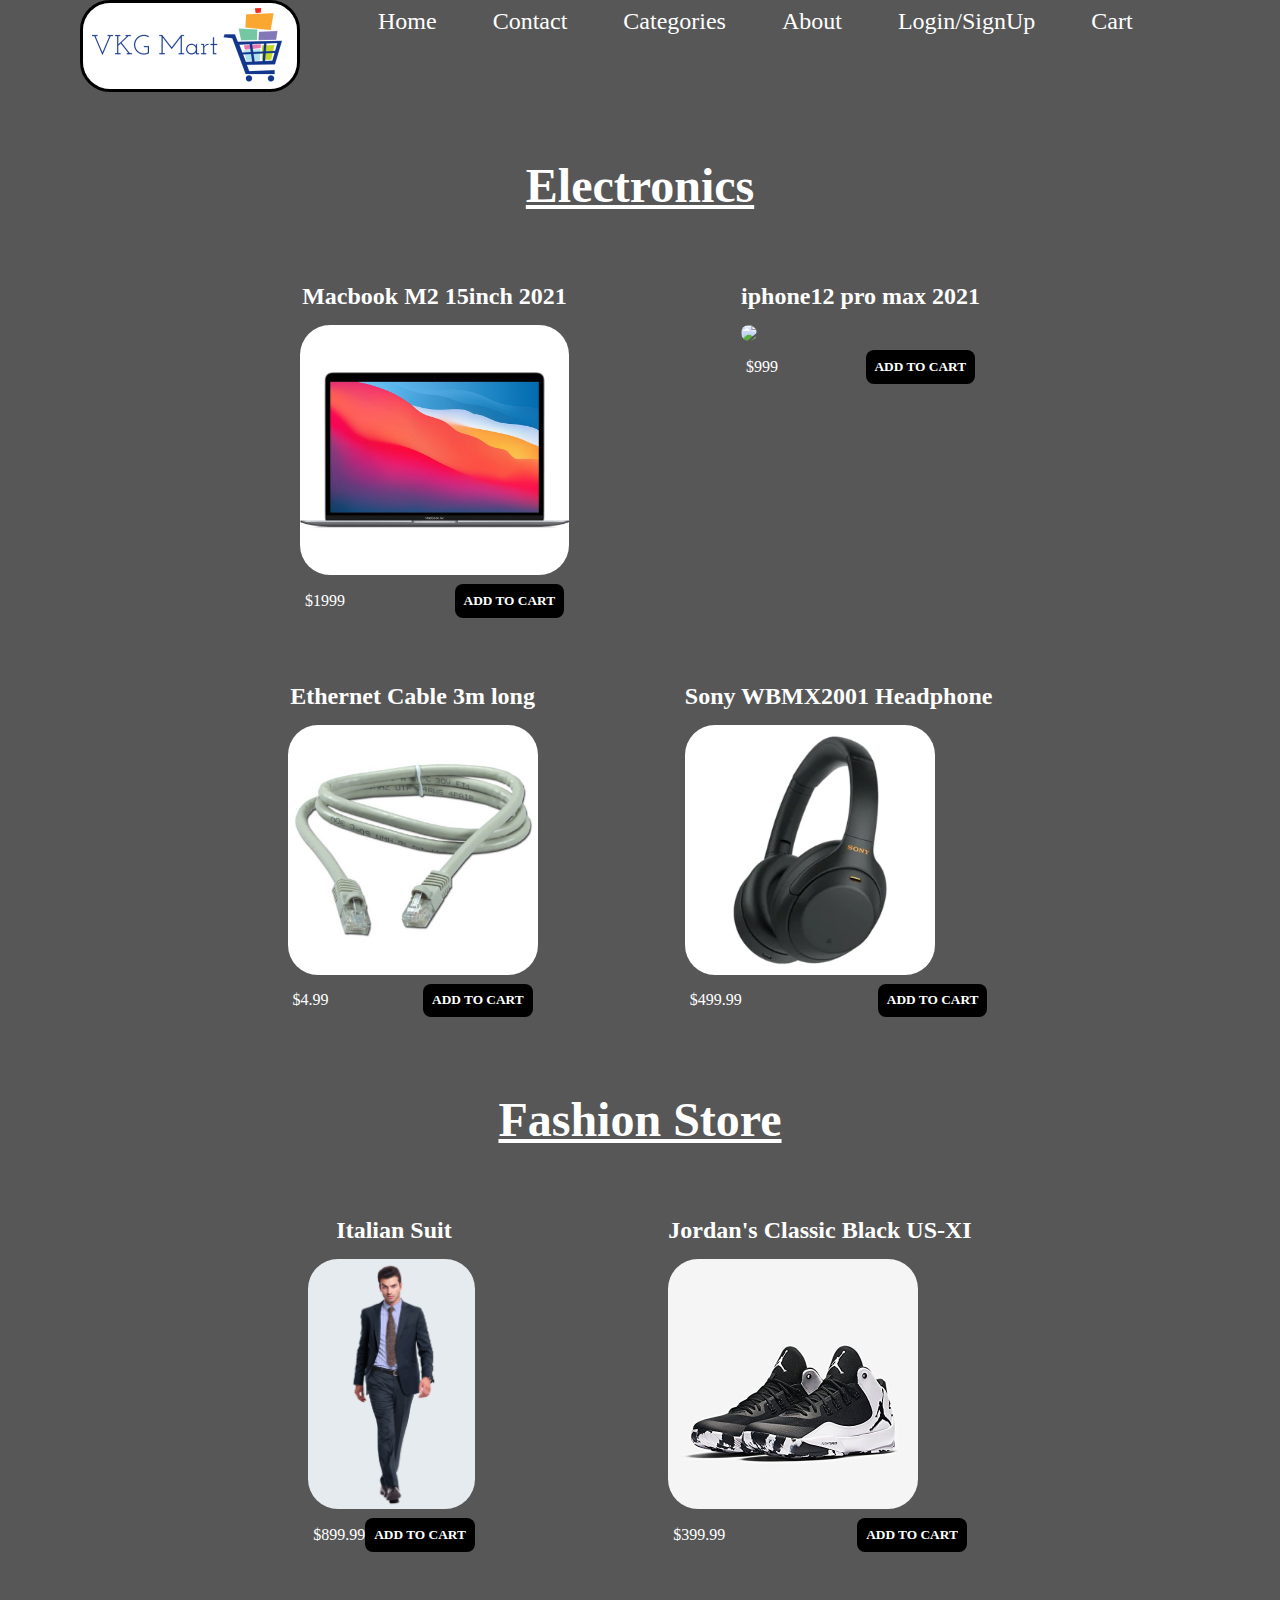
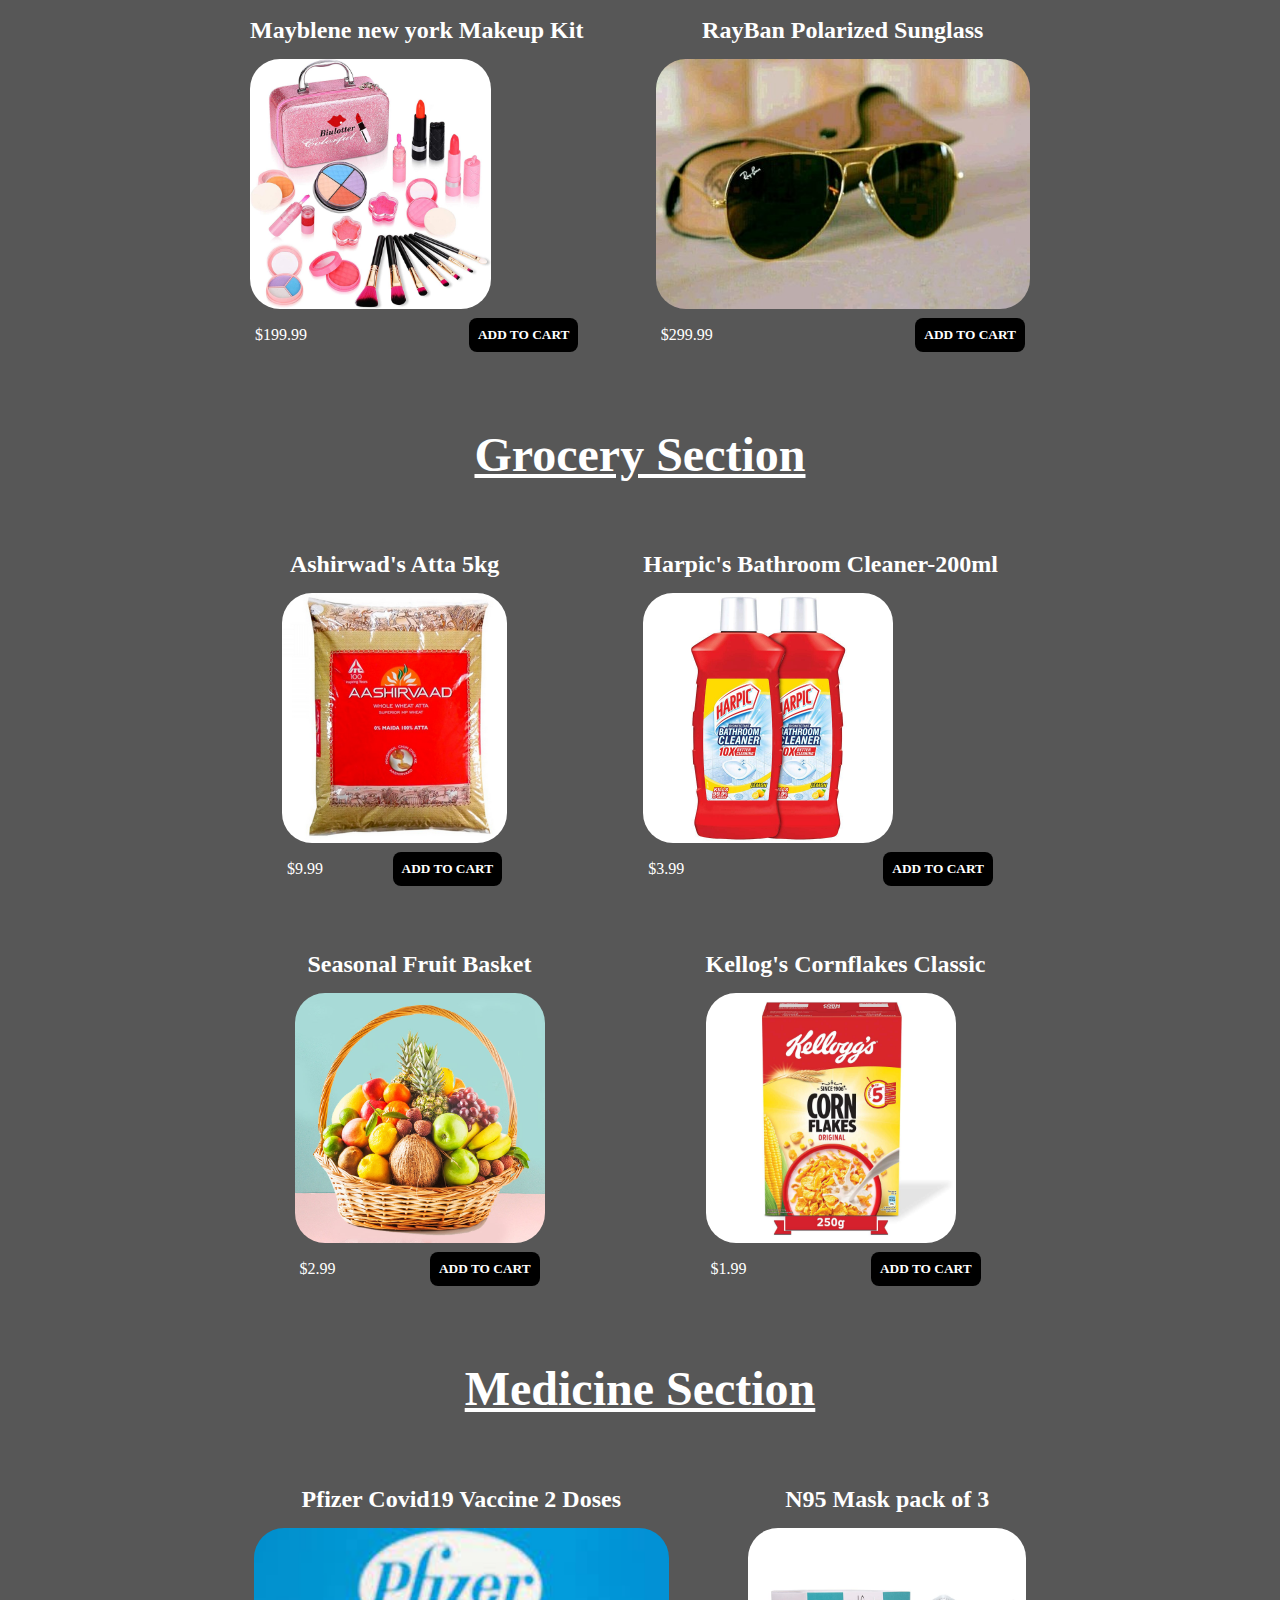
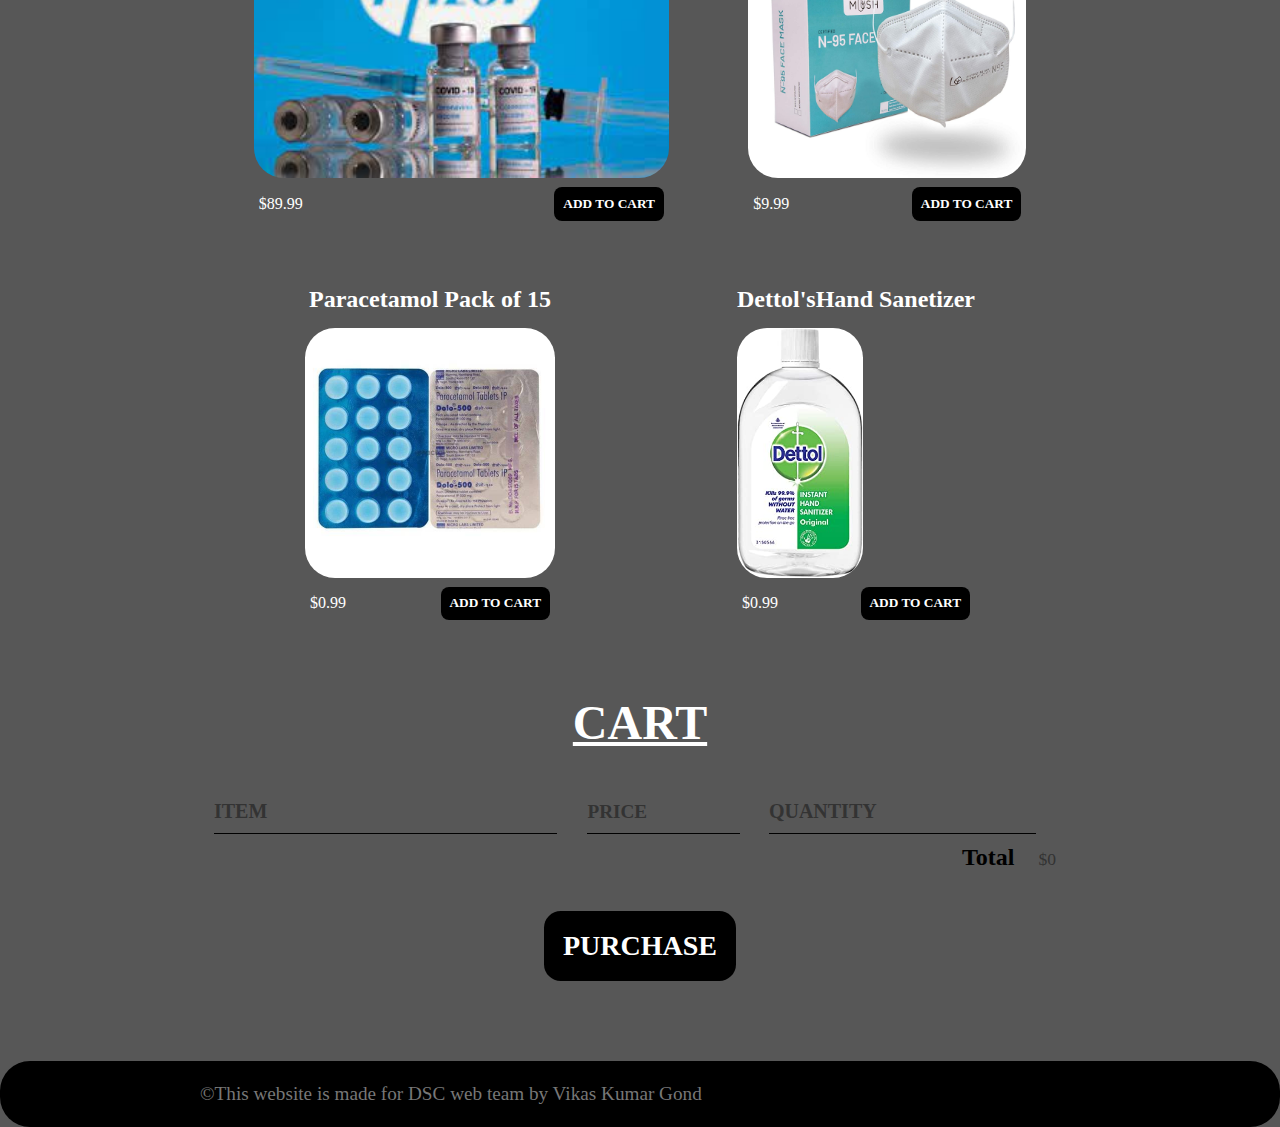
==== Cart.html @ 49317fe2 "Add files via upload" ====
<!DOCTYPE html>
<html lang="en">
<head>
    <meta charset="UTF-8">
    <meta http-equiv="X-UA-Compatible" content="IE=edge">
    <meta name="viewport" content="width=device-width, initial-scale=1.0">
    <title>Cart</title>
    <link rel="stylesheet" href="css/cart.css">
    <link rel="stylesheet" href="css/style.css">
    <link rel="shortcut icon" type="image/x-icon" href="images/logo.png" />
    <script src="js/app.js"></script>
</head>
<body>
    <div class="page">
        
        <ul>
          <li><img class="img1x" src="images/logo.png" alt="logo"></li>
            <li><a href="index.html">Home</a></li>
            <li><a href="contact.html">Contact</a></li>
            <li><a href="categories.html">Categories</a></li>
            <li><a href="about.html">About</a></li>
            <li><a href="signup.html">Login/SignUp</a></li>
            <li><a href="Cart.html#cart1">Cart</a></li>
          </ul>

          <!-- Electronics Section  -->

    <section class="container content-section" id="elec">
        <h2 class="section-header">Electronics</h2>
        <div class="shop-items">
            <div class="shop-item">
                <span class="shop-item-title">Macbook M2 15inch 2021</span>
                <img class="shop-item-image" src="images/Electronics/macbook.jpg">
                <div class="shop-item-details">
                    <span class="shop-item-price">$1999</span>
                    <button class="btn btn-primary shop-item-button" type="button">ADD TO CART</button>
                </div>
            </div>
            <div class="shop-item">
                <span class="shop-item-title">iphone12 pro max 2021</span>
                <img class="shop-item-image" src="Images/Electronics/iphone-12-pro-family-hero.jpg">
                <div class="shop-item-details">
                    <span class="shop-item-price">$999</span>
                    <button class="btn btn-primary shop-item-button"type="button">ADD TO CART</button>
                </div>
            </div>
            <div class="shop-item">
                <span class="shop-item-title">Ethernet Cable 3m long </span>
                <img class="shop-item-image" src="images/Electronics/Cat5-Cable-800x800.jpg">
                <div class="shop-item-details">
                    <span class="shop-item-price">$4.99</span>
                    <button class="btn btn-primary shop-item-button" type="button">ADD TO CART</button>
                </div>
            </div>
            <div class="shop-item">
                <span class="shop-item-title">Sony WBMX2001 Headphone </span>
                <img class="shop-item-image" src="images/Electronics/headphone.webp">
                <div class="shop-item-details">
                    <span class="shop-item-price">$499.99</span>
                    <button class="btn btn-primary shop-item-button" type="button">ADD TO CART</button>
                </div>
            </div>
        </div>
    </section>

    <!-- Fashion Section  -->

    <section class="container content-section" id="fash">
        <h2 class="section-header">Fashion Store</h2>
        <div class="shop-items">
            <div class="shop-item">
                <span class="shop-item-title">Italian Suit</span>
                <img class="shop-item-image" src="images/Fashion/coat.jpg">
                <div class="shop-item-details">
                    <span class="shop-item-price">$899.99</span>
                    <button class="btn btn-primary shop-item-button" type="button">ADD TO CART</button>
                </div>
            </div>
            <div class="shop-item">
                <span class="shop-item-title">Jordan's Classic Black US-XI</span>
                <img class="shop-item-image" src="images/Fashion/shoes.jpg">
                <div class="shop-item-details">
                    <span class="shop-item-price">$399.99</span>
                    <button class="btn btn-primary shop-item-button"type="button">ADD TO CART</button>
                </div>
            </div>
            <div class="shop-item">
                <span class="shop-item-title">Mayblene new york Makeup Kit</span>
                <img class="shop-item-image" src="images/Fashion/makup.jpg">
                <div class="shop-item-details">
                    <span class="shop-item-price">$199.99</span>
                    <button class="btn btn-primary shop-item-button" type="button">ADD TO CART</button>
                </div>
            </div>
            <div class="shop-item">
                <span class="shop-item-title">RayBan Polarized Sunglass</span>
                <img class="shop-item-image" src="images/Fashion/sunglass.jpg">
                <div class="shop-item-details">
                    <span class="shop-item-price">$299.99</span>
                    <button class="btn btn-primary shop-item-button" type="button">ADD TO CART</button>
                </div>
            </div>
        </div>
    </section>

    <!-- Grocery Section  -->


    <section class="container content-section" id="groce">
        <h2 class="section-header">Grocery Section</h2>
        <div class="shop-items">
            <div class="shop-item">
                <span class="shop-item-title">Ashirwad's Atta 5kg</span>
                <img class="shop-item-image" src="images/Grocery/aashirvaad-atta-5-kg-500x500.png">
                <div class="shop-item-details">
                    <span class="shop-item-price">$9.99</span>
                    <button class="btn btn-primary shop-item-button" type="button">ADD TO CART</button>
                </div>
            </div>
            <div class="shop-item">
                <span class="shop-item-title">Harpic's Bathroom Cleaner-200ml</span>
                <img class="shop-item-image" src="images/Grocery/bathroom.jpg">
                <div class="shop-item-details">
                    <span class="shop-item-price">$3.99</span>
                    <button class="btn btn-primary shop-item-button"type="button">ADD TO CART</button>
                </div>
            </div>
            <div class="shop-item">
                <span class="shop-item-title">Seasonal Fruit Basket</span>
                <img class="shop-item-image" src="images/Grocery/fruitilicious-basket-9932240co.jpg">
                <div class="shop-item-details">
                    <span class="shop-item-price">$2.99</span>
                    <button class="btn btn-primary shop-item-button" type="button">ADD TO CART</button>
                </div>
            </div>
            <div class="shop-item">
                <span class="shop-item-title">Kellog's Cornflakes Classic</span>
                <img class="shop-item-image" src="images/Grocery/cornflakes.jpg">
                <div class="shop-item-details">
                    <span class="shop-item-price">$1.99</span>
                    <button class="btn btn-primary shop-item-button" type="button">ADD TO CART</button>
                </div>
            </div>
        </div>
    </section>

    <!-- Medicine Section  -->


    <section class="container content-section" id="med">
        <h2 class="section-header">Medicine Section</h2>
        <div class="shop-items">
            <div class="shop-item">
                <span class="shop-item-title">Pfizer Covid19 Vaccine 2 Doses</span>
                <img class="shop-item-image" src="images/Medicines/pfizer.jpg">
                <div class="shop-item-details">
                    <span class="shop-item-price">$89.99</span>
                    <button class="btn btn-primary shop-item-button" type="button">ADD TO CART</button>
                </div>
            </div>
            <div class="shop-item">
                <span class="shop-item-title">N95 Mask pack of 3</span>
                <img class="shop-item-image" src="images/Medicines/mask.jpg">
                <div class="shop-item-details">
                    <span class="shop-item-price">$9.99</span>
                    <button class="btn btn-primary shop-item-button"type="button">ADD TO CART</button>
                </div>
            </div>
            <div class="shop-item">
                <span class="shop-item-title">Paracetamol Pack of 15</span>
                <img class="shop-item-image" src="images/Medicines/paracetamol-tablets-500x500.jpg">
                <div class="shop-item-details">
                    <span class="shop-item-price">$0.99</span>
                    <button class="btn btn-primary shop-item-button" type="button">ADD TO CART</button>
                </div>
            </div>
            <div class="shop-item">
                <span class="shop-item-title">Dettol'sHand Sanetizer</span>
                <img class="shop-item-image" src="images/Medicines/Dettol.jpg">
                <div class="shop-item-details">
                    <span class="shop-item-price">$0.99</span>
                    <button class="btn btn-primary shop-item-button" type="button">ADD TO CART</button>
                </div>
            </div>
        </div>
    </section>
    <section class="container content-section " >
        <h2 class="section-header" id="cart1">CART</h2>
        <div class="cart-row">
            <span class="cart-item cart-header cart-column">ITEM</span>
            <span class="cart-price cart-header cart-column">PRICE</span>
            <span class="cart-quantity cart-header cart-column">QUANTITY</span>
        </div>
        <div class="cart-items">
        </div>
        <div class="cart-total">
            <strong class="cart-total-title">Total</strong>
            <span class="cart-total-price">$0</span>
        </div>
        <button class="btn btn-primary btn-purchase pur1" type="button">PURCHASE</button>
    </section>
    <footer>
        <p>&copy;This website is made for DSC web team by Vikas Kumar Gond</p>
    </footer>
      </div>
</body>
</html>
---- css/cart.css ----
/* @import url('https://fonts.googleapis.com/css?family=Raleway:300,400,700');
@import url("https://fonts.googleapis.com/css?family=Metal+Mania");

@font-face {
    font-family: "Booter - Zero Zero";
    src: url("Fonts/Booter - Zero Zero.woff") format("woff"),
         url("Fonts/Booter - Zero Zero.woff2") format("woff2");
    font-weight: normal;
    font-style: normal;
} */

* {
    box-sizing: border-box;
    font-family: Raleway;
    color: #777;
}

html, body {
    margin: 0;
    padding: 0;
    min-height: 100%;
}

.nav ul {
    margin: 0;
}

.nav li {
    display: inline;
}

.nav a {
    display: inline-block;
    padding: .5em;
    color: white;
    text-decoration: none;
}

.main-nav {
    text-align: center;
    font-size: 1.1em;
    font-weight: lighter;
    border-bottom: 1px solid rgba(255, 255, 255, .3)
}

.main-nav li {
    padding: 0 5%;
}

.nav a:hover {
    background-color: rgba(255, 255, 255, .3)
}

.main-header {
    background-color: rgba(0, 0, 0, .6);
    background-image: url("Images/Header Background.jpg");
    background-blend-mode: multiply;
    background-size: cover;
    padding-bottom: 30px;
}

.band-name {
    text-align: center;
    margin: 0;
    font-size: 4em;
    font-family: "Booter - Zero Zero";
    font-weight: normal;
    color: white;
}

.band-name-large {
    font-size: 8em;
}

.content-section {
    margin: 1em;
}

.container {
    max-width: 900px;
    margin: 0 auto;
    padding: 0 1.5em;
}
.section-header {

    font-weight: bolder;
    text-decoration: underline;
    color: white;
    text-align: center;
    font-size: 3em;
}

.about-band-image {
    float: left;
    height: 200px;
    width: 200px;
    margin: 15px;
    border-radius: 50%;
}

.main-footer {
    background-color: #56CCF2;
    color: white;
    padding: .25em 0;
}

.main-footer-container {
    display: flex;
    align-items: center;
}

.main-footer-container ul {
    flex-grow: 1;
    text-align: end;
}

.footer-nav li {
    padding: 0 .5em;
}

.footer-nav img {
    width: 30px;
    height: 30px;
}

.btn {
    text-align: center;
    vertical-align: middle;
    padding: .67em .67em;
    cursor: pointer;
}

.btn-header {
    margin: .5em 15% 2em 15%;
    color: white;
    border: 2px solid #2D9CDB;
    background-color: rgba(255, 255, 255, .1);
    border-radius: 0;
    font-size: 1.5em;
    font-weight: lighter;
    padding-left: 2em;
    padding-right: 2em;
}

.btn-header:hover {
    background-color: rgba(255, 255, 255, .3);
}

.btn-play {
    display: block;
    margin: 0 auto;
    color: #2D9CDB;
    font-size: 4em;
    border-radius: 50%;
    width: 100px;
    height: 100px;
    padding: 0;
    text-align: center;
}

.btn-primary {
    color: white;
    background-color:black;
    border: none;
    border-radius: .6em;
    font-weight: bold;
}

.btn-primary:hover {
    background-color: white;
    color: black;
    font-size: 1.2rem;
}
.pur1:hover{
    font-size: 3rem;
}

.tour-row {
    border-bottom: 1px solid black;
    padding-bottom: 1em;
    margin-bottom: 1em;
}

.tour-row:last-child {
    border: none;
}

.tour-item {
    display: inline-block;
    padding-right: .5em;
}

.tour-date {
    color: #555;
    width: 11%;
    font-weight: bold;
}

.tour-city {
    width: 24%;
}

.tour-arena {
    width: 42%;
}

.tour-btn {
    max-width: 19%;
}

.shop-item {
    margin: 30px;
}

.shop-item-title {
    display: block;
    width: 100%;
    text-align: center;
    font-weight: bold;
    font-size: 1.5em;
    color: white;
    margin-bottom: 15px;
}

.shop-item-image {
    height: 250px;
}

.shop-item-details {
    display: flex;
    align-items: center;
    padding: 5px;
}

.shop-item-price {
    flex-grow: 1;
    color: white;
}

.shop-items {
    display: flex;
    flex-wrap: wrap;
    justify-content: space-around;
}

.cart-header {
    font-weight: bold;
    font-size: 1.25em;
    color: #333;
}

.cart-column {
    display: flex;
    align-items: center;
    border-bottom: 1px solid black;
    margin-right: 1.5em;
    padding-bottom: 10px;
    margin-top: 10px;
}

.cart-row {
    display: flex;
}

.cart-item {
    width: 45%;
}

.cart-price {
    width: 20%;
    font-size: 1.2em;
    color: #333;
}

.cart-quantity {
    width: 35%;
}

.cart-item-title {
    color: #333;
    margin-left: .5em;
    font-size: 1.2em;
}

.cart-item-image {
    width: 75px;
    height: auto;
    border-radius: 10px;
}

.btn-danger {
    color: white;
    background-color: #EB5757;
    border: none;
    border-radius: .3em;
    font-weight: bold;
}

.btn-danger:hover {
    background-color: #CC4C4C;
}

.cart-quantity-input {
    height: 34px;
    width: 50px;
    border-radius: 5px;
    border: 1px solid #56CCF2;
    background-color: #eee;
    color: #333;
    padding: 0;
    text-align: center;
    font-size: 1.2em;
    margin-right: 25px;
}

.cart-row:last-child {
    border-bottom: 1px solid black;
}

.cart-row:last-child .cart-column {
    border: none;
}

.cart-total {
    text-align: end;
    margin-top: 10px;
    margin-right: 10px;
}

.cart-total-title {
    font-weight: bold;
    font-size: 1.5em;
    color: black;
    margin-right: 20px;
}

.cart-total-price {
    color: #333;
    font-size: 1.1em;
}

.btn-purchase {
    display: block;
    margin: 40px auto 80px auto;
    font-size: 1.75em;
}
---- css/style.css ----
body
{
    background-color: rgba(0, 0, 0, 0.658);
}
ul {
  list-style-type: none;
  margin: 0px;
  margin-left: 70px;
  padding: 0;
  overflow: hidden;
}

li {
  float: left;
  margin: 0 20px 20px ;
  font-size: 1.5rem;
}
.img1x
{
  border: 3px solid black;
   margin-left: -10px;
   margin-right: 30px;
}

li a {
    text-decoration: none;
    color: white;
  display: block;
  padding: 8px;

}
li a:hover
{   font-size: 2.2rem;
    color:white;
    background-color: black;
    border-radius: 20px;
}
li a:after
{
    color: red;
}

/* images */
.homeimg1
{
    margin-left: 50px;
    border-radius: 20px;
}
.homeimg2
{
    border-radius: 20px;
    margin-left: 710px;
    margin-top: 10px;
    width: 600px;
    height: 240px;
    
}
.homeimg3
{
    border-radius: 20px;
    margin-bottom: 250px;
    width: 500px;
    height: 240px;
    
}
.maintext 
{

    font-weight: bolder;
    margin-left: 200px;
}
#btn1
{
   font-size: 2rem;
   background-color: black;
   border-radius: 20px;
}
#btn1 a{
    
   color: white;
   padding: 10px;
}
#btn1 a:hover{
    font-size: 4rem;
 }


footer
{
    border-radius: 30px;
    background-color: black;
    color:white;
    font-size: 1.5rem ;
    padding-left: 200px;
    padding-top: 3px;
    padding-bottom: 3px;
}

/* Categories Card */
.card{
    margin-top: 100px;
      border-radius: 20px;
      height: 600px;
    
}
.card img{
    height: 300px;
    width: 220px;
}

.column {
    float: left;
    width: 25%;
    padding: 0 10px;
    border-radius: 10px;
  }
  
  /* Remove extra left and right margins, due to padding */
  .row {margin: 0 -5px;}
  
  /* Clear floats after the columns */
  .row:after {
    content: "";
    display: table;
    clear: both;
  }
  #ft1
{
    margin-top: 250px;
}
img
{
    border-radius: 30px;
}
.exp
{
   display: flex;
   margin-top: 50px;
   margin-left: 60px;
   font-size: 2rem;
   padding: 0;
   padding-left: 30px;
   border-radius: 20px;
   background-color: black;
   color: white;
}
.exp:hover{
    font-size: 3rem;
}
p{
    font-size: 1.2rem;
}

  /* Responsive columns */
  @media screen and (max-width: 600px) {
    .column {
      width: 100%;
      display: block;
      margin-bottom: 20px;
    }
  }
  
  /* Style the counter cards */
  .card {
    box-shadow: 0 4px 8px 0 rgba(0, 0, 0, 0.2);
    padding: 16px;
    text-align: center;
    background-color: #f1f1f1;
  }
  * {
    box-sizing: border-box;
  }

  /* Styling About us Section */
    .abt-text h1{
      font-size: 60px;
      text-align: center;
      font-family: 'Dancing Script', cursive;
      text-decoration: underline;
    }
    .txt1{
      font-size: 30px;
      font-family: 'Dancing Script', cursive;
      color: rgba(255, 255, 255, 0.548);

    }
    em
    {
      font-weight: bolder;
      text-decoration: underline;
    }
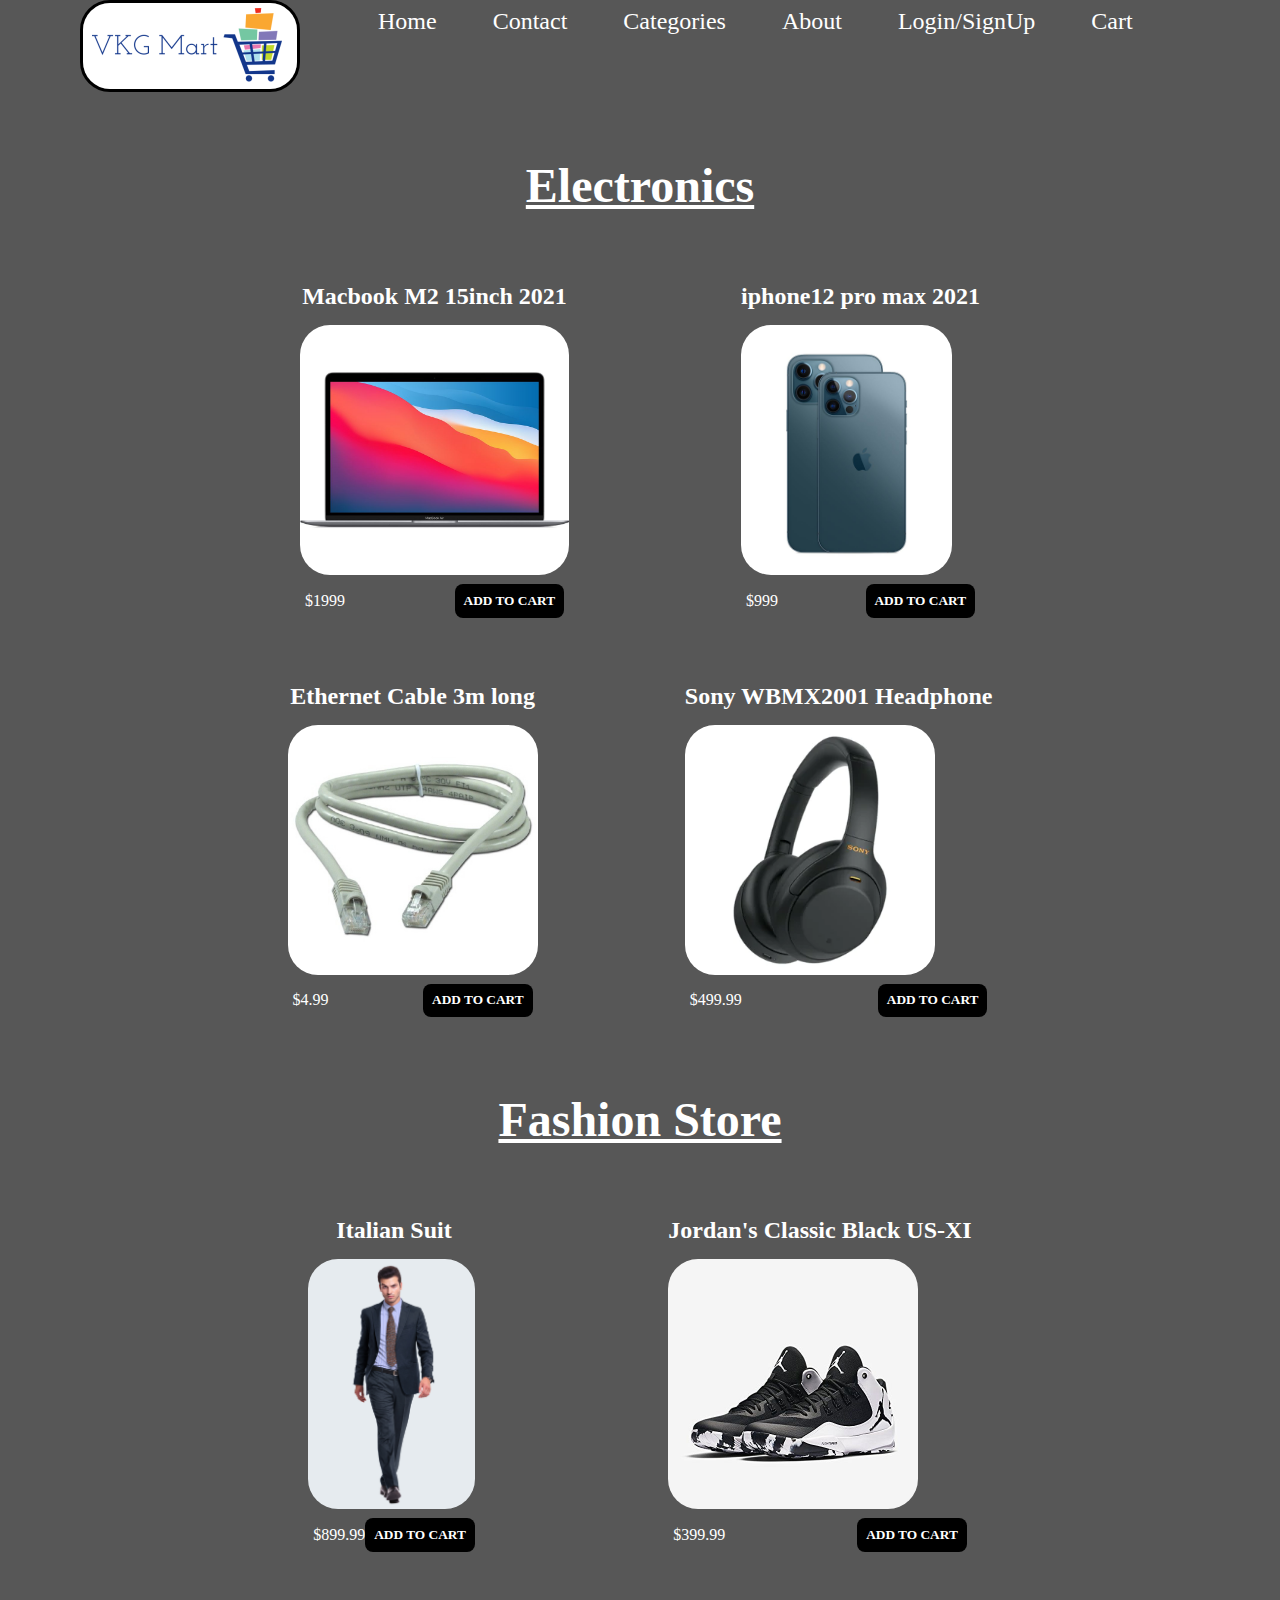
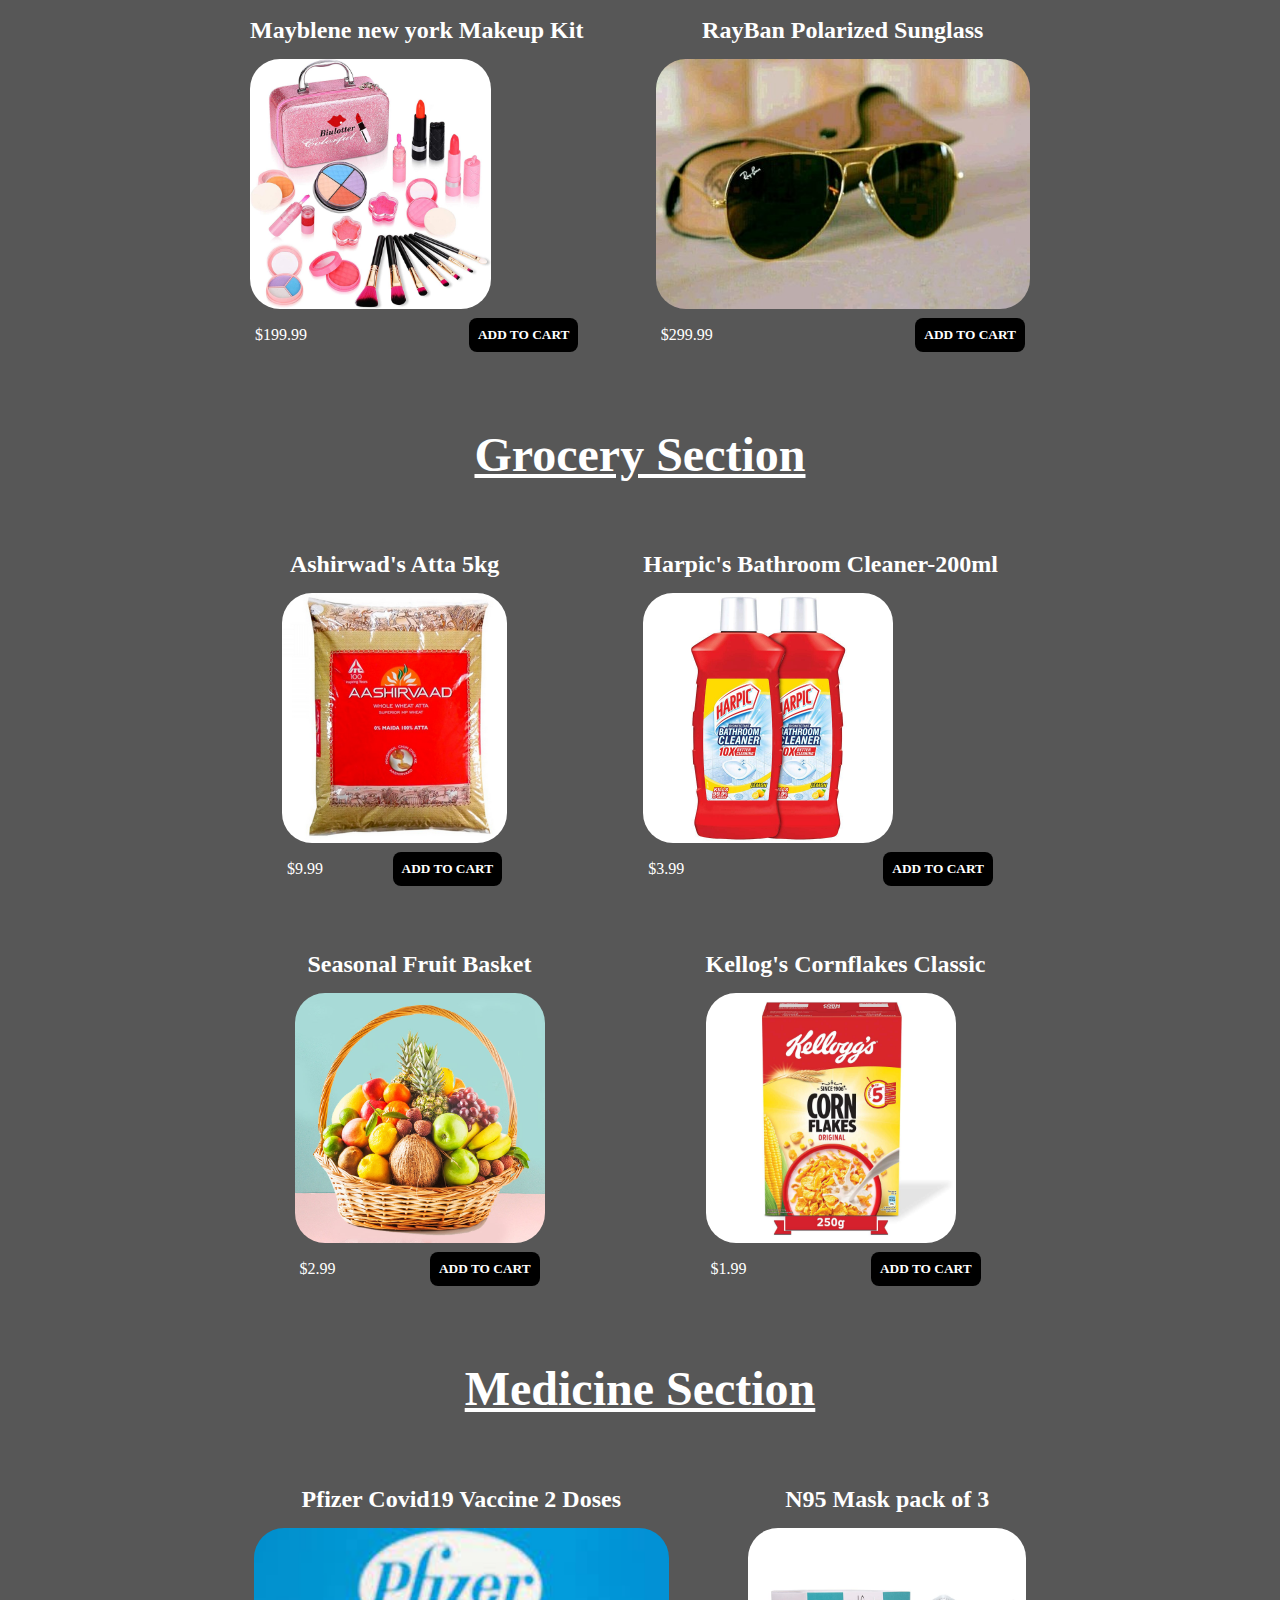
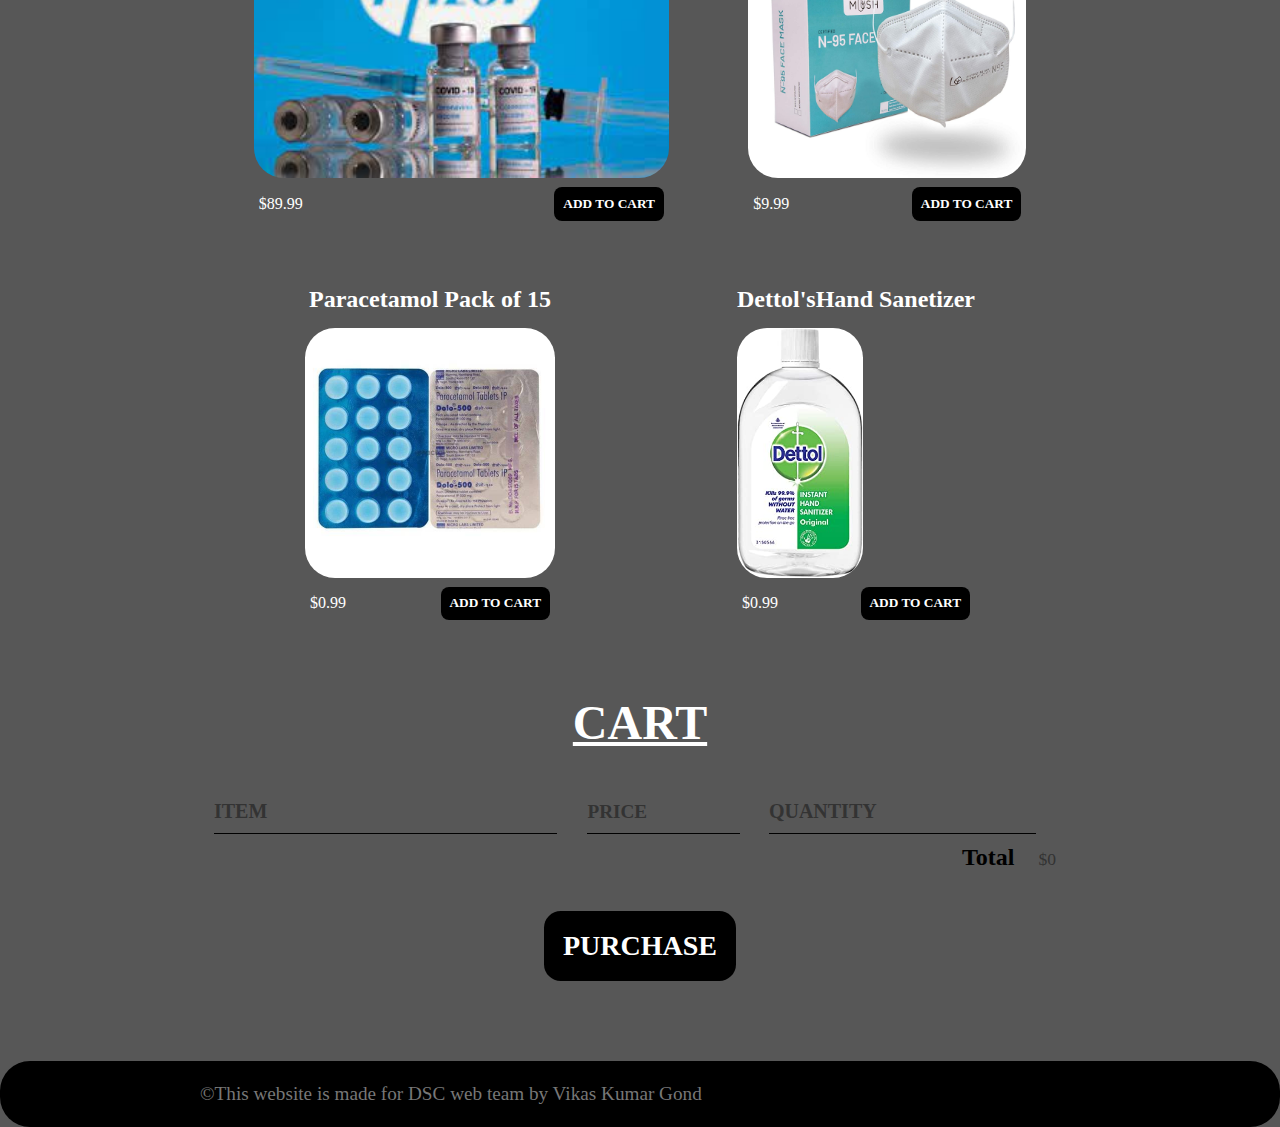
==== commit 7167ad56: "Update Cart.html" ====
--- a/Cart.html
+++ b/Cart.html
@@ -38,7 +38,7 @@
             </div>
             <div class="shop-item">
                 <span class="shop-item-title">iphone12 pro max 2021</span>
-                <img class="shop-item-image" src="Images/Electronics/iphone-12-pro-family-hero.jpg">
+                <img class="shop-item-image" src="images/Electronics/iphone-12-pro-family-hero.jpg">
                 <div class="shop-item-details">
                     <span class="shop-item-price">$999</span>
                     <button class="btn btn-primary shop-item-button"type="button">ADD TO CART</button>
@@ -204,4 +204,4 @@
     </footer>
       </div>
 </body>
-</html>+</html>
